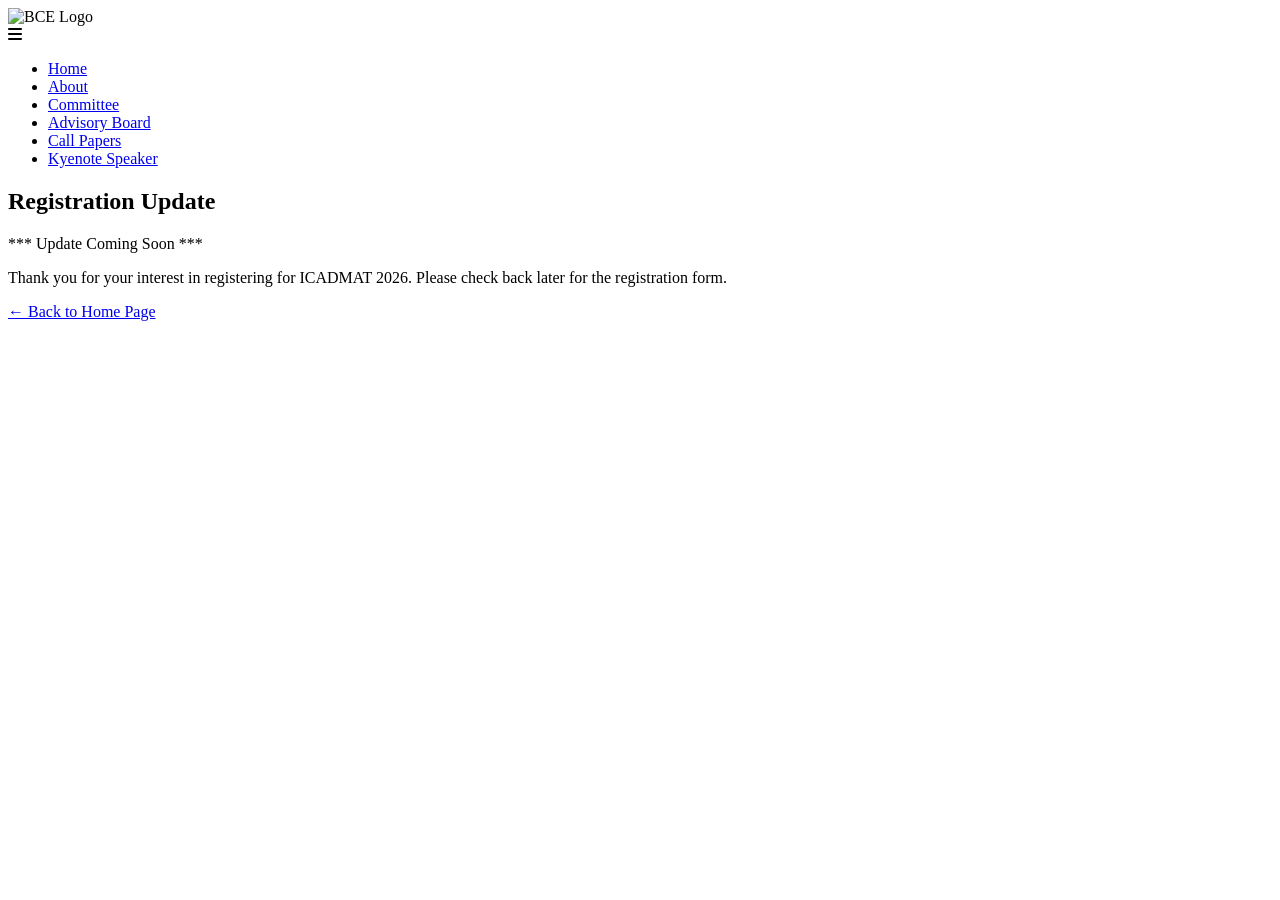
==== register.html @ 6118526b "update 1" ====
<!DOCTYPE html>
<html lang="en">
<head>
    <meta charset="UTF-8">
    <meta name="viewport" content="width=device-width, initial-scale=1.0">
    <title>Registration | ICADMAT - Update Coming Soon</title>
    <link href="https://fonts.googleapis.com/css2?family=Poppins:wght@300;500;700&display=swap" rel="stylesheet">
    <link rel="stylesheet" 
href="https://cdnjs.cloudflare.com/ajax/libs/font-awesome/6.5.0/css/all.min.css" />

    <link rel="stylesheet" href="02_home.css">
    <link rel="stylesheet" href="about.css"> 
    <link rel="stylesheet" href="commitee.css">
    <link rel="stylesheet" href="advisory.css">
    <link rel="stylesheet" href="callpaper.css">
    
    <link rel="stylesheet" href="register.css"> 

</head>
<body>

    <header>
        <div class="logo">
            <img src="logo2026.jpg" alt="BCE Logo">
        </div>
        <i class="fa-solid fa-bars hamburger" onclick="toggleMenu()"></i>
        <nav>
            <ul>
                <li><a href="#hero-section">Home</a></li>
                <li><a href="#about-section">About</a></li>
                <li><a href="#committee-section">Committee</a></li>
                <li><a href="#advisory-section">Advisory Board</a></li>
                <li><a href="#call-paper-section">Call Papers</a></li>
                <li><a href="#keynote-speaker-section">Kyenote Speaker</a></li>
            </ul>
        </nav>
    </header>

    <main class="registration-main">
        <section class="update-message-container">
            <h1>Registration Update</h1>
            <p class="update-text">*** Update Coming Soon ***</p>
            <p>Thank you for your interest in registering for ICADMAT 2026. Please check back later for the registration form.</p>
            <a href="01_home.html#hero-section"class="back-home-btn">← Back to Home Page </a>
        </section>
    </main>
<script src="register.js"></script>
    </body>
</html>
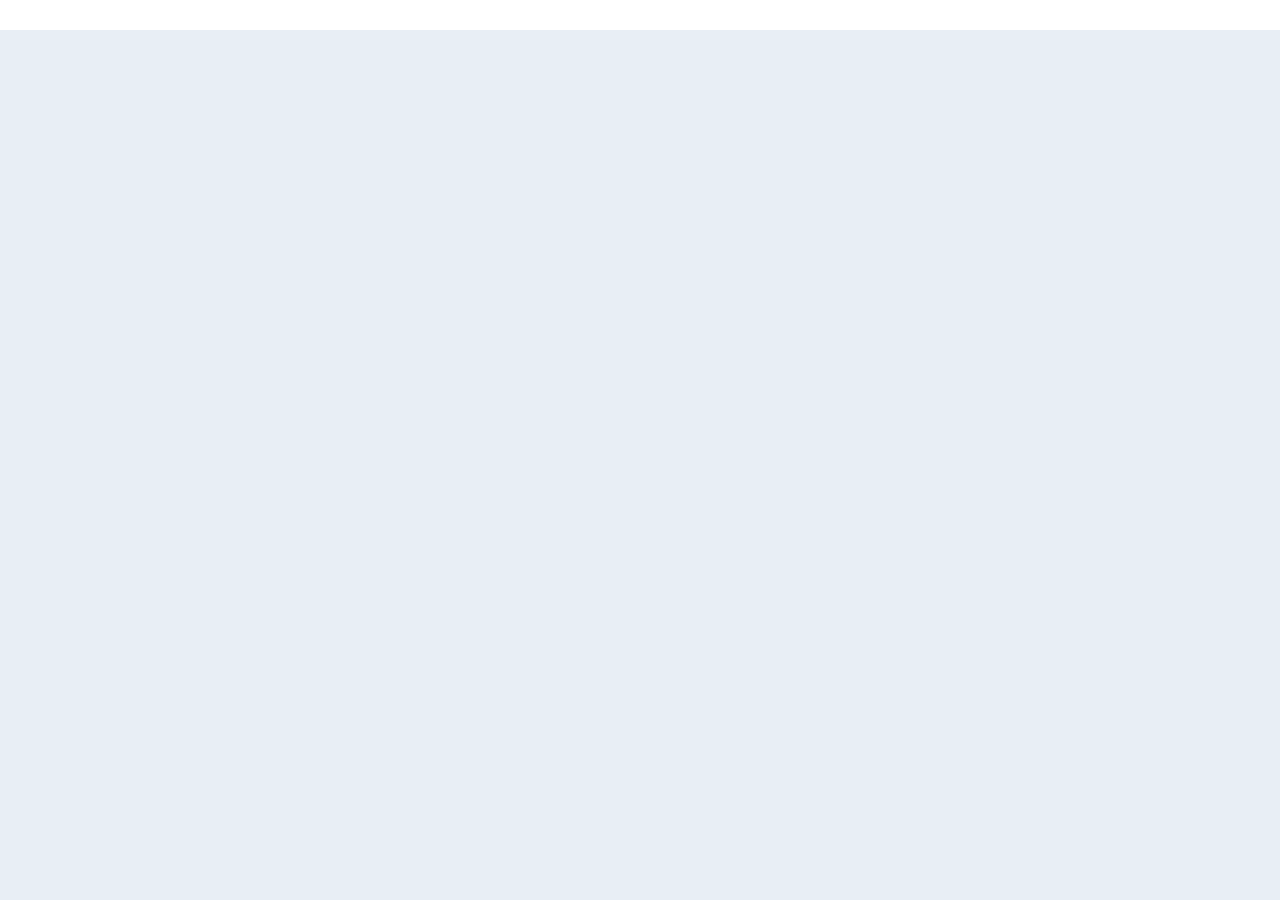
==== commit ce39efa0: "Register Updated stylesheet links to include 'css/' prefix and modified logo image source." ====
--- a/register.html
+++ b/register.html
@@ -8,42 +8,16 @@
     <link rel="stylesheet" 
 href="https://cdnjs.cloudflare.com/ajax/libs/font-awesome/6.5.0/css/all.min.css" />
 
-    <link rel="stylesheet" href="02_home.css">
-    <link rel="stylesheet" href="about.css"> 
-    <link rel="stylesheet" href="commitee.css">
-    <link rel="stylesheet" href="advisory.css">
-    <link rel="stylesheet" href="callpaper.css">
+    <link rel="stylesheet" href="css/02_home.css"> 
+    <link rel="stylesheet" href="css/about.css"> 
+    <link rel="stylesheet" href="css/commitee.css">
+    <link rel="stylesheet" href="css/advisory.css">
+    <link rel="stylesheet" href="css/callpaper.css">
     
     <link rel="stylesheet" href="register.css"> 
-
-</head>
+    </head>
 <body>
 
     <header>
-        <div class="logo">
-            <img src="logo2026.jpg" alt="BCE Logo">
-        </div>
-        <i class="fa-solid fa-bars hamburger" onclick="toggleMenu()"></i>
-        <nav>
-            <ul>
-                <li><a href="#hero-section">Home</a></li>
-                <li><a href="#about-section">About</a></li>
-                <li><a href="#committee-section">Committee</a></li>
-                <li><a href="#advisory-section">Advisory Board</a></li>
-                <li><a href="#call-paper-section">Call Papers</a></li>
-                <li><a href="#keynote-speaker-section">Kyenote Speaker</a></li>
-            </ul>
-        </nav>
-    </header>
-
-    <main class="registration-main">
-        <section class="update-message-container">
-            <h1>Registration Update</h1>
-            <p class="update-text">*** Update Coming Soon ***</p>
-            <p>Thank you for your interest in registering for ICADMAT 2026. Please check back later for the registration form.</p>
-            <a href="01_home.html#hero-section"class="back-home-btn">← Back to Home Page </a>
-        </section>
-    </main>
-<script src="register.js"></script>
-    </body>
-</html>+        <div class="logo-container">
+            <img src="images/WhatsApp Image 2025-11-19 at 10.29.44_a98ef530.jpg" alt="BCE Logo" class="lo
--- a/css/02_home.css
+++ b/css/02_home.css
@@ -0,0 +1,729 @@
+/* --- BODY BASE --- */
+html {
+    scroll-behavior: smooth; 
+}
+:target {
+    padding-top: 100px; 
+    margin-top: -100px;
+}
+*{
+    margin: 0;
+    padding: 0;
+    box-sizing: border-box;
+}
+body {
+    font-family: "Poppins", sans-serif;
+    background: #e8eef5;
+    color: white;
+}
+img {
+    max-width: 100%;
+    height: auto;
+}
+a {
+    text-decoration: none;
+    color: inherit;
+}
+
+/* --- TOP STRIP ANNOUNCEMENTS --- */
+.top-strip {
+    background:#317664;
+    color: white;
+    overflow: hidden;
+    white-space: nowrap;
+    padding: 8px 0;
+    position: relative;
+}
+/* Alternating Announcements Animation */
+.scroll-text {
+    display: inline-block;
+    padding-left: 100%;
+    font-size: 15px;
+    animation: scroll-left 12s linear infinite;
+}
+@keyframes scroll-left {
+    0% {
+        transform: translateX(0);
+    }
+    100% {
+        transform: translateX(-100%);
+    }
+}
+
+/* --- NAVBAR (Desktop/Default) --- */
+header {
+    width: 100%;
+    display: flex;
+    justify-content: space-between;
+    align-items: center;
+    background: white;
+    padding: 15px 40px; 
+    position: relative;
+    z-index: 999;
+}
+.logo-container {
+    display: flex;
+    align-items: center;
+    gap: 15px;
+}
+.logo {
+    height: 80px;
+    width: auto;
+    border: none !important;
+    outline: none !important;
+    box-shadow: none !important;
+    background: transparent !important;
+    background-color: transparent !important;
+    padding: 0 !important;
+    margin: 0 !important;
+    display: inline-block;
+    object-fit: fill;
+    -webkit-appearance: none;
+    appearance: none;
+    vertical-align: middle;
+}
+.logo-text {
+    font-size: 28px;
+    font-weight: 700;
+    color: #013838;
+    letter-spacing: 1px;
+}
+/* NAV LINKS */
+nav ul {
+    list-style: none;
+    display: flex;
+    gap: 35px;
+    /* Ensure the mobile menu is not active by default */
+    flex-direction: row; 
+    position: static;
+    background: transparent;
+    width: auto;
+    padding: 0;
+}
+nav ul li a {
+    text-decoration: none;
+    color: #013838;
+    font-size: 18px;
+    font-weight: 500;
+    transition: 0.3s;
+}
+nav ul li a:hover {
+    color: #FFD60A;
+}
+
+/* hide hamburger on big screens */
+.hamburger {
+    display: none;
+    font-size: 28px; 
+    color: #013838;
+    cursor: pointer;
+}
+
+/* --- HERO SECTION --- */
+.hero {
+    position: relative;
+    overflow: hidden;
+    height: 100vh; 
+    text-align: center;
+    padding: 100px 20px;
+    color: #fff;
+}
+.hero-video {
+    position: absolute;
+    top: 0;
+    left: 0;
+    width: 100%;
+    height: 100%;
+    object-fit: cover;
+    z-index: -1; 
+    filter: brightness(60%);
+}
+
+/* TIMER */
+#countdown-container {
+    text-align: center;
+    padding: 18px;
+    margin-bottom: 22px; 
+}
+#countdown-timer {
+    display: flex;
+    justify-content: center;
+    gap: 20px;
+}
+#countdown-timer > div {
+    background-color: rgba(255 , 255 , 255, 0.3); 
+    color: white;
+    padding: 15px 25px;
+    border-radius: 8px;
+    min-width: 80px;
+    box-shadow: 0 4px 6px rgba(0, 0, 0, 0.1);
+}
+#countdown-timer span {
+    display: block;
+    font-size: 3em; 
+    font-weight: bold;
+    line-height: 1;
+}
+.label {
+    font-size: 0.9em;
+    text-transform: uppercase;
+    margin-top: 5px;
+}
+#timer-message {
+    font-size: 1.5em;
+    color: #e74c3c;
+    margin-top: 20px;
+    font-weight: bold;
+}
+#timer-title {
+    font-size: 2em;
+    color: #333; 
+    margin-bottom: 8px;
+}
+
+/* HERO TEXT & BUTTONS */
+.colab {
+    font-size: 22px;
+    line-height: 1.0;
+    margin-bottom: 12px;
+    color: #ebeb04;
+} 
+.bce {
+    font-size: 29px;
+    line-height: 1.3;
+    margin-bottom: 13px;
+    color: #f6b352;
+}
+.subtitle {
+    font-size: 32px;
+    line-height: 1.5;
+    margin-bottom: 25px;
+    color:white;
+    display: inline-block;
+    white-space: nowrap;
+    overflow: hidden;
+}
+.date {
+    font-size: 23px;
+    font-weight: 400;
+    color:white;
+    margin-bottom: 35px;
+}
+.btn, .btn1 {
+    display: inline-block;
+    padding: 10px 25px;
+    font-size: 18px;
+    font-weight: 600;
+    border-radius: 8px;
+    text-decoration: none;
+    transition: 0.3s;
+    margin-left: 25px; 
+}
+.btn {
+    background: #e9c40d;
+    color: white;
+}
+.btn:hover {
+    background: palevioletred;
+    color: white;
+}
+.btn1 {
+    background: #7d75b0;
+    color: white;
+}
+.btn1:hover {
+    background: palevioletred;
+    color: white;
+}
+
+
+/* --- Base Footer Styles --- */
+footer {
+    background-color: #011f4b;
+    color: #f0f0f0;
+    padding: 40px 20px;
+    font-family: 'Poppins', sans-serif;
+    text-align: center;
+    font-size: 0.9em;
+    line-height: 1.6;
+}
+
+.footer-section {
+    display: flex;
+    justify-content: space-around;
+    align-items: flex-start;
+    max-width: 1200px;
+    margin: 20px auto 0;
+    gap: 30px;
+    flex-wrap: wrap;
+}
+
+.footer-section > div {
+    flex: 1 1 300px;
+    text-align: left;
+    padding: 15px;
+}
+
+.footer-section h4.sub-title {
+    color: #f6b352;
+    font-size: 1.2em;
+    font-weight: 700;
+    margin-bottom: 10px;
+}
+
+.footer-section p {
+    margin: 5px 0;
+    display: flex;
+    align-items: center;
+}
+
+.footer-section i {
+    color: #f6b352;
+    margin-right: 10px;
+    font-size: 1.1em;
+}
+
+.socal-icons {
+    margin-top: 15px;
+    display: flex;
+    gap: 15px;
+}
+
+.socal-icons a {
+    color: #f6b352;;
+    color: #f0f0f0;
+    font-size: 1.5em;
+      transition:transform 0.5s;
+    
+}
+
+.socal-icons a:hover {
+    transform: translateY(-5px);
+}
+
+footer > p {
+    margin: 5px 0;
+    color: #cccccc;
+}
+
+
+
+
+/* --- Responsiveness for  footer Mobile Devices --- */
+@media (max-width: 768px) {
+    footer {
+        padding: 30px 15px;
+    }
+
+    .footer-section {
+        flex-direction: column;
+        align-items: center;
+    }
+
+    .footer-section > div {
+        flex-basis: 100%;
+        text-align: center;
+        padding: 15px 0;
+    }
+    
+    .footer-section p {
+        justify-content: center;
+    }
+
+    .socal-icons {
+        justify-content: center;
+    }
+}
+
+
+
+
+
+/* ==================================== */
+/* RESPONSIVE DESIGN for whole page          */
+/* ==================================== */
+
+/* Tablet and Smaller Desktop (up to 992px) */
+@media (max-width: 992px) {
+    /* Reduce desktop header padding slightly before mobile change */
+    header {
+        padding: 15px 25px;
+    }
+    nav ul {
+        gap: 20px;
+    }
+    nav ul li a {
+        font-size: 16px;
+    }
+}
+
+/* Tablet and Mobile (max-width: 768px) */
+@media (max-width: 768px) {
+    /* --- NAVBAR/TOGGLE --- */
+    header {
+        /* Set to row layout for proper mobile toggle setup */
+        display: flex;
+        flex-direction: row; 
+        justify-content: space-between;
+        align-items: center;
+        padding: 15px 20px;
+    }
+    .logo {
+        height: 60px;
+    }
+    .logo-text {
+        font-size: 20px;
+    }
+    
+    /* Show Hamburger Menu */
+    .hamburger {
+        display: block;
+    }
+
+    /* Navigation List - Hidden by default, takes up full width when shown */
+    nav ul {
+        position: absolute;
+        top: 85px; /* Drops below header */
+        left: 0;
+        width: 100%;
+        background: white;
+        flex-direction: column;
+        align-items: center;
+        gap: 15px;
+        padding: 15px 0;
+        display: none; /* Hide by default */
+        z-index: 99;
+        box-shadow: 0 4px 6px rgba(0, 0, 0, 0.1);
+    }
+
+    /* Class added by JavaScript to show the menu */
+    nav ul.show {
+        display: flex;
+    }
+    
+    /* --- HERO SECTION --- */
+    .hero {
+        padding: 80px 20px;
+        height: auto; 
+    }
+    .bce {
+        font-size: 26px;
+    }
+    .subtitle {
+        font-size: 24px;
+        white-space: normal;
+    }
+    .date {
+        font-size: 20px;
+    }
+    
+    /* --- COUNTDOWN TIMER --- */
+    #countdown-timer {
+        flex-wrap: wrap; 
+        gap: 15px;
+    }
+    #countdown-timer > div {
+        padding: 10px 15px;
+        min-width: 65px; 
+    }
+    #countdown-timer span {
+        font-size: 2.5em; 
+    }
+}
+
+
+/* Small Mobile Devices (max-width: 500px) */
+@media (max-width: 500px) {
+    /* --- TOP STRIP --- */
+    .top-strip {
+        padding: 6px 0;
+    }
+    .scroll-text {
+        font-size: 12px;
+        animation: scroll-left 8s linear infinite; 
+    }
+    /* --- LOGO TEXT --- */
+    .logo-text {
+        font-size: 16px;
+    }
+    .logo-container {
+        gap: 10px;
+    }
+
+    /* --- HERO SECTION --- */
+    .hero {
+        padding: 60px 15px;
+    }
+    .colab {
+        font-size: 18px;
+    } 
+    .bce {
+        font-size: 22px;
+    }
+    .subtitle {
+        font-size: 20px;
+    }
+    .date {
+        margin-bottom: 25px;
+    }
+
+    /* Buttons Stack */
+    .btn, .btn1 {
+        display: block; 
+        width: 100%; /* Full width */
+        margin-left: 0; /* Remove horizontal margin */
+        margin-top: 15px; /* Add space between stacked buttons */
+        padding: 12px 0;
+    }
+
+    /* --- COUNTDOWN TIMER --- */
+    #countdown-timer {
+        gap: 8px;
+    }
+    #countdown-timer > div {
+        min-width: 60px;
+        padding: 8px 10px;
+    }
+    #countdown-timer span {
+        font-size: 2em; 
+    }
+    .label {
+        font-size: 0.65em; 
+    }
+}
+
+
+
+
+
+/* KEYNOTE SPEAKER SECTION STYLES */
+
+.keynote-container {
+    padding: 60px 20px;
+    /* Use a similar background gradient to the inspiration image */
+    background: linear-gradient(135deg, #4b6cb7 0%, #182848 100%);
+    color: white;
+    text-align: center;
+}
+
+.keynote-container h1 {
+    font-size: 2.2em;
+    margin-bottom: 40px;
+    color: #f6b352; /* Use your accent color */
+    text-transform: uppercase;
+    font-weight: 700;
+    letter-spacing: 2px;
+}
+
+/* Container for all speakers - uses Flexbox */
+.speakers-container {
+    display: flex;
+    flex-wrap: wrap; 
+    justify-content: center; 
+    max-width: 1200px;
+    margin: 0 auto; 
+    gap: 20px 10px; /* Space between rows and columns */
+}
+
+/* Individual Speaker Card Styling */
+.speaker-card {
+    /* Calculates the width for roughly 5 cards per row on large screens */
+    flex-basis: 18%; 
+    min-width: 150px; /* Minimum width to prevent crushing */
+    padding: 10px 5px;
+    box-sizing: border-box; 
+    text-align: center;
+}
+
+/* Image Wrapper for the Circular Shape and Border */
+.image-wrapper {
+    width: 120px;
+    height: 120px;
+    border-radius: 50%;
+    overflow: hidden; 
+    margin: 0 auto 10px;
+    border: 3px solid white; /* White border */
+    /* Add a subtle shadow or glow effect */
+    box-shadow: 0 0 10px rgba(255, 255, 255, 0.4); 
+}
+
+.image-wrapper img {
+    width: 100%;
+    height: 100%;
+    object-fit: cover; 
+    display: block;
+}
+
+/* Text Details Styling */
+.details {
+    line-height: 1.3;
+}
+
+.name {
+    font-weight: 700;
+    margin: 5px 0 2px 0;
+    font-size: 1.1em;
+    color: #fff;
+    text-transform: uppercase;
+}
+
+.role {
+    margin: 0;
+    font-size: 0.9em;
+    color: #ccc;
+}
+
+.year {
+    margin: 0;
+    font-size: 0.8em;
+    color: #aaa;
+}
+
+/* Responsive adjustments */
+@media (max-width: 1024px) {
+    .speaker-card {
+        /* 4 per row */
+        flex-basis: 23%; 
+    }
+}
+
+@media (max-width: 768px) {
+    .speaker-card {
+        /* 3 per row */
+        flex-basis: 30%; 
+    }
+    .image-wrapper {
+        width: 100px;
+        height: 100px;
+    }
+}
+
+@media (max-width: 480px) {
+    .speaker-card {
+        /* 2 per row */
+        flex-basis: 45%; 
+    }
+}
+
+
+
+
+/* KEYNOTE SPEAKER SECTION STYLES */
+
+.keynote-container {
+    padding: 60px 20px;
+    /* Use a similar background gradient to the inspiration image */
+    background: linear-gradient(135deg, #4b6cb7 0%, #182848 100%);
+    color: white;
+    text-align: center;
+}
+
+.keynote-container h1 {
+    font-size: 2.2em;
+    margin-bottom: 40px;
+    color: #f6b352; /* Use your accent color */
+    text-transform: uppercase;
+    font-weight: 700;
+    letter-spacing: 2px;
+}
+
+/* Container for all speakers - uses Flexbox */
+.speakers-container {
+    display: flex;
+    flex-wrap: wrap; 
+    justify-content: center; 
+    max-width: 1200px;
+    margin: 0 auto; 
+    gap: 20px 10px; /* Space between rows and columns */
+}
+
+/* Individual Speaker Card Styling */
+.speaker-card {
+    /* Calculates the width for roughly 5 cards per row on large screens */
+    flex-basis: 18%; 
+    min-width: 150px; /* Minimum width to prevent crushing */
+    padding: 10px 5px;
+    box-sizing: border-box; 
+    text-align: center;
+}
+
+/* Image Wrapper for the Circular Shape and Border */
+.image-wrapper {
+    width: 120px;
+    height: 120px;
+    border-radius: 50%;
+    overflow: hidden; 
+    margin: 0 auto 10px;
+    border: 3px solid white; /* White border */
+    /* Add a subtle shadow or glow effect */
+    box-shadow: 0 0 10px rgba(255, 255, 255, 0.4); 
+}
+
+.image-wrapper img {
+    width: 100%;
+    height: 100%;
+    object-fit: cover; 
+    display: block;
+}
+
+/* Text Details Styling */
+.details {
+    line-height: 1.3;
+}
+
+.name {
+    font-weight: 700;
+    margin: 5px 0 2px 0;
+    font-size: 1.1em;
+    color: #fff;
+    text-transform: uppercase;
+}
+
+.role {
+    margin: 0;
+    font-size: 0.9em;
+    color: #ccc;
+}
+
+.year {
+    margin: 0;
+    font-size: 0.8em;
+    color: #aaa;
+}
+
+/* Responsive adjustments */
+@media (max-width: 1024px) {
+    .speaker-card {
+        /* 4 per row */
+        flex-basis: 23%; 
+    }
+}
+
+@media (max-width: 768px) {
+    .speaker-card {
+        /* 3 per row */
+        flex-basis: 30%; 
+    }
+    .image-wrapper {
+        width: 100px;
+        height: 100px;
+    }
+}
+
+@media (max-width: 480px) {
+    .speaker-card {
+        /* 2 per row */
+        flex-basis: 45%; 
+    }
+}
+
+
+
+   
+
+
+   
+
+
+
+   
--- a/css/about.css
+++ b/css/about.css
@@ -0,0 +1,127 @@
+
+/* --- Styling for the new About Page --- */
+
+
+.about-container {
+    max-width: 900px;
+    margin: 40px auto;
+    padding: 20px;
+    background-color: #ffffff;
+    box-shadow: 0 4px 10px rgba(0, 0, 0, 0.05); 
+    border-radius: 8px;
+}
+
+.about-container h1 {
+    font-size: 1.8em;
+    color: #333;
+    text-align: center;
+    padding-bottom: 15px;
+    border-bottom: 2px solid #eee;
+    margin-bottom: 30px;
+}
+
+.content-wrapper {
+    padding: 0 20px;
+}
+
+.about-section {
+    margin-bottom: 30px;
+}
+
+.about-section h2 {
+    font-size: 1.4em;
+    font-weight: 700;
+    color: #007BFF; 
+    border-left: 4px solid #007BFF;
+    padding-left: 10px;
+    margin-top: 20px;
+    margin-bottom: 15px;
+}
+
+.about-section p {
+    font-size: 1em;
+    line-height: 1.7;
+    color: #555;
+    text-align: justify;
+    margin-bottom: 15px;
+}
+
+.about-section strong {
+    color: #333; 
+}
+
+hr {
+    border: none;
+    border-top: 1px solid #e0e0e0;
+    margin: 40px 0;
+}
+
+
+/* --- CSS for Image Container (about.css) --- */
+
+.image-container {
+    width: 90%; 
+    max-width: 900px; 
+    margin: 30px auto; 
+    border: 1px solid #011f4b; 
+    box-shadow: 0 10px 20px rgba(0, 0, 0, 0.2);
+    border-radius: 10px;
+    overflow: hidden; 
+}
+
+
+.bce-image {
+    width: 100%; 
+    height: auto; 
+    display: block;
+}
+
+/* Styling for the caption */
+.image-caption {
+    background-color: #011f4b;
+    color: #ffffff; 
+    padding: 10px 15px;
+    text-align: center;
+    font-size: 1.1em;
+    font-weight: 500;
+    margin: 0; 
+}
+
+/* Optional: Adjust main content wrapper if needed */
+.content-wrapper {
+    display: flex;
+    flex-direction: column;
+    gap: 20px;
+}
+
+/* Responsive adjustment for smaller screens */
+@media (max-width: 768px) {
+    .image-container {
+        width: 95%; 
+        border-width: 3px;
+    }
+    .image-caption {
+        font-size: 1em;
+        padding: 8px 10px;
+    }
+}
+
+
+nav ul li a.active {
+    color: #007BFF;
+    border-bottom: 2px solid #007BFF;
+}
+
+/* Add media query for smaller screens */
+@media (max-width: 768px) {
+    .about-container {
+        margin: 20px;
+        padding: 15px;
+    }
+    .content-wrapper {
+        padding: 0;
+    }
+    .about-section h2 {
+        font-size: 1.2em;
+    }
+}
--- a/css/commitee.css
+++ b/css/commitee.css
@@ -0,0 +1,128 @@
+/* --- Styling for the Committee Page --- */
+
+.committee-container {
+    max-width: 1000px;
+    margin: 40px auto;
+    padding: 20px;
+    background-color: #ffffff;
+    box-shadow: 0 4px 10px rgba(0, 0, 0, 0.05);
+    border-radius: 8px;
+}
+
+.committee-container h1 {
+    font-size: 2em;
+    color: #333;
+    text-align: center;
+    padding-bottom: 15px;
+    border-bottom: 2px solid #007BFF; 
+    margin-bottom: 40px;
+    font-weight: 700;
+}
+
+.core-committee h2,
+.technical-committee h2 {
+    font-size: 1.5em;
+    color: #007BFF;
+    margin-bottom: 20px;
+    padding-bottom: 5px;
+    border-bottom: 1px dashed #e0e0e0;
+}
+
+/* Core Committee Table Styling */
+.core-committee table {
+    width: 100%;
+    border-collapse: collapse;
+    margin-top: 20px;
+}
+
+.core-committee td {
+    padding: 15px 20px;
+    border: 1px solid #eee;
+    vertical-align: top;
+    font-size: 1em;
+}
+
+.role-cell {
+    width: 30%;
+    font-weight: 700;
+    background-color: #f7f7f7; 
+    color: #333;
+}
+
+.member-cell {
+    width: 70%;
+    color: #555;
+}
+
+.member-cell strong {
+    color: #000;
+    display: block;
+    margin-bottom: 3px;
+}
+
+
+/* Technical Program Committee List Styling (Grid/Cards) */
+.member-list {
+    display: grid;
+    /* 3 columns on large screen, 2 on medium, 1 on small */
+    grid-template-columns: repeat(auto-fit, minmax(280px, 1fr)); 
+    gap: 20px;
+    margin-top: 20px;
+}
+
+.member-card {
+    background-color: #f9f9f9;
+    color: #555;
+    padding: 15px;
+    border-radius: 6px;
+    border: 1px solid #ddd;
+    line-height: 1.5;
+    transition: all 0.3s ease;
+}
+
+.member-card:hover {
+    background-color: #f0f8ff;
+    border-color: #007BFF;
+    box-shadow: 0 2px 5px rgba(0, 123, 255, 0.1);
+}
+
+.member-card strong {
+    font-weight: 600;
+    color: #000;
+}
+
+/* Specific style for Joint Secretaries for visual emphasis */
+.member-card.joint-secretary {
+    background-color: #e6f3ff;
+    border: 2px solid #007BFF;
+}
+
+/* Media Query for Mobile Responsiveness */
+@media (max-width: 768px) {
+    .committee-container {
+        margin: 20px 10px;
+        padding: 10px;
+    }
+    .core-committee table, 
+    .core-committee tbody, 
+    .core-committee tr, 
+    .core-committee td {
+        display: block;
+        width: 100%;
+    }
+    .role-cell {
+        background-color: #e9e9e9; /* Darker role cell background on mobile */
+    }
+    .core-committee td {
+        padding: 10px;
+        text-align: left;
+    }
+    .role-cell::after {
+        content: ":"; 
+        font-weight: 700;
+        margin-left: 5px;
+    }
+    .member-list {
+        grid-template-columns: 1fr; 
+    }
+}
--- a/css/advisory.css
+++ b/css/advisory.css
@@ -0,0 +1,107 @@
+
+
+/* Main section styling */
+.advisory-board {
+    padding: 40px 5%;
+    max-width: 1200px;
+    margin: 0 auto;
+    text-align: center;
+}
+
+.advisory-board h1 {
+    font-size: 2.5em;
+    color: #011f4b; 
+    margin-bottom: 30px;
+    font-weight: 700;
+    border-bottom: 3px solid #f6b352;
+    display: inline-block;
+    padding-bottom: 5px;
+}
+
+
+.board-grid {
+    display: grid;
+    grid-template-columns: repeat(auto-fill, minmax(300px, 1fr));
+    gap: 30px;
+    margin-top: 20px;
+}
+
+/* Individual member card styling */
+.member-card {
+    background-color: #ffffff;
+    border-radius: 10px;
+    box-shadow: 0 4px 15px rgba(0, 0, 0, 0.1);
+    overflow: hidden;
+    transition: transform 0.3s ease;
+    text-align: center;
+    padding: 20px;
+}
+.member-card1{
+    background-color: #f5e9ce;
+    border-radius: 10px;
+    box-shadow: 0 4px 15px rgba(0, 0, 0, 0.1);
+    overflow: hidden;
+    transition: transform 0.3s ease;
+    text-align: center;
+    padding: 20px;
+}
+
+.member-card:hover {
+    transform: translateY(-5px);
+    box-shadow: 0 8px 25px rgba(0, 0, 0, 0.15);
+}
+
+.image-placeholder {
+    width: 150px;
+    height: 150px;
+    background-color: #e0e0e0;
+    border-radius: 50%; 
+    margin: 0 auto 15px;
+    display: flex;
+    align-items: center;
+    justify-content: center;
+    color: #666;
+    font-size: 0.9em;
+    font-style: italic;
+    border: 3px solid #011f4b; 
+    overflow: hidden;
+}
+
+/* Style for actual image when you add it */
+.image-placeholder img {
+    width: 100%;
+    height: 100%;
+    object-fit: cover;
+    border-radius: 50%;
+}
+
+/* Member details styling */
+.member-details h3 {
+    font-size: 1.3em;
+    color: #333;
+    margin-bottom: 5px;
+    font-weight: 700;
+}
+
+.member-details p {
+    font-size: 0.95em;
+    color: #555;
+    margin: 0;
+    line-height: 1.4;
+}
+
+/* Responsive adjustments for smaller screens */
+@media (max-width: 768px) {
+    .advisory-board h1 {
+        font-size: 2em;
+    }
+    .board-grid {
+        grid-template-columns: repeat(auto-fill, minmax(250px, 1fr));
+    }
+    .member-card {
+        padding: 15px;
+    }
+    .member-details h3 {
+        font-size: 1.2em;
+    }
+}
--- a/css/callpaper.css
+++ b/css/callpaper.css
@@ -0,0 +1,294 @@
+/* General styling for the new page content */
+.call-for-papers-content {
+    padding: 80px 5% 50px; 
+    max-width: 1200px; 
+    margin: 0 auto;
+    font-family: 'Poppins', sans-serif;
+    color: #333;
+}
+
+.main-title {
+    text-align: center;
+    font-size: 2.8em;
+    color: #007bff; 
+    margin-bottom: 30px;
+    font-weight: 700;
+    border-bottom: 3px solid #007bff;
+    display: inline-block;
+    padding-bottom: 10px;
+}
+
+.introduction {
+    text-align: center;
+    margin-bottom: 40px;
+}
+
+.introduction h2 {
+    font-size: 1.8em;
+    color: #333;
+    margin-bottom: 15px;
+    font-weight: 500;
+}
+
+.introduction p {
+    font-size: 1.1em;
+    line-height: 1.6;
+    max-width: 800px;
+    margin: 0 auto 20px;
+}
+
+/* Submission Button Style */
+.submit-paper-btn {
+    display: inline-block;
+    background-color: #ff6f61;
+    color: white;
+    padding: 12px 30px;
+    text-decoration: none;
+    border-radius: 5px;
+    font-weight: 700;
+    transition: background-color 0.3s ease;
+}
+
+.submit-paper-btn:hover {
+    background-color: #e65c50;
+}
+
+hr {
+    border: 0;
+    height: 1px;
+    background-image: linear-gradient(to right, rgba(0, 0, 0, 0), rgba(0, 123, 255, 0.75), rgba(0, 0, 0, 0));
+    margin: 40px 0;
+}
+
+/* Topics Section Styling */
+.section-heading {
+    font-size: 2em;
+    color: #007bff;
+    text-align: center;
+    margin-bottom: 15px;
+    font-weight: 700;
+}
+
+.topics-note {
+    text-align: center;
+    font-style: italic;
+    color: #555;
+    margin-bottom: 30px;
+}
+
+.tracks-container {
+    display: grid;
+    grid-template-columns: repeat(auto-fit, minmax(300px, 1fr)); 
+    gap: 30px;
+}
+
+.track {
+    background-color: #f8f9fa;
+    padding: 20px;
+    border-radius: 8px;
+    border-left: 5px solid #007bff;
+    box-shadow: 0 4px 8px rgba(0,0,0,0.1);
+}
+
+.track h3 {
+    font-size: 1.4em;
+    color: #333;
+    margin-top: 0;
+    margin-bottom: 15px;
+    padding-bottom: 5px;
+    border-bottom: 1px dashed #ccc;
+    font-weight: 700;
+}
+
+.track ul {
+    list-style-type: disc;
+    padding-left: 20px;
+    margin: 0;
+}
+
+.track li {
+    margin-bottom: 8px;
+    font-size: 1em;
+    line-height: 1.4;
+}
+
+/* Important Dates Section */
+.important-dates {
+    margin-top: 50px;
+    padding: 30px;
+    background-color: #e9f7ff; 
+    border-radius: 8px;
+    text-align: center;
+    border: 1px solid #cce5ff;
+}
+
+.dates-grid {
+    display: flex;
+    justify-content: space-around;
+    flex-wrap: wrap;
+    gap: 20px;
+    margin-top: 25px;
+    margin-bottom: 20px;
+}
+
+.date-item {
+    background-color: white;
+    padding: 15px 25px;
+    border-radius: 6px;
+    box-shadow: 0 2px 4px rgba(0,0,0,0.05);
+    flex: 1 1 200px;
+    text-align: left;
+}
+
+.date-label {
+    display: block;
+    font-size: 0.9em;
+    color: #555;
+    margin-bottom: 5px;
+}
+
+.date-value {
+    display: block;
+    font-size: 1.2em;
+    font-weight: 700;
+    color: #007bff;
+}
+
+.dates-disclaimer {
+    font-size: 0.9em;
+    color: #888;
+    margin-top: 15px;
+}
+
+
+/* Media Queries for Responsiveness */
+@media (max-width: 768px) {
+    .main-title {
+        font-size: 2em;
+    }
+    .call-for-papers-content {
+        padding: 50px 3% 30px;
+    }
+    .track {
+        grid-template-columns: 1fr; 
+    }
+    .dates-grid {
+        flex-direction: column;
+        align-items: stretch;
+    }
+    .date-item {
+        text-align: center;
+    }
+}
+/* --- CSS for Full Paper Submission Guidelines and Publication Opportunities --- */
+
+/* Target the main container for Call for Papers */
+.call-for-papers-content {
+ 
+    padding: 20px;
+}
+
+/* General Styling for new sections */
+.submission-guidelines,
+.publication-opportunities {
+    padding: 20px 0;
+}
+
+/* Consistent Section Heading Style */
+.call-for-papers-content .section-heading {
+    border-bottom: 3px solid #f6b352; 
+    padding-bottom: 10px;
+    margin-bottom: 25px;
+    color: #011f4b; 
+    font-size: 1.8em;
+    text-align: left;
+}
+
+/* Submission Guidelines List Styling */
+.submission-guidelines ul {
+    list-style-type: '👉 '; 
+    padding-left: 25px;
+    margin-top: 15px;
+}
+
+.submission-guidelines li {
+    margin-bottom: 15px;
+    line-height: 1.6;
+    font-size: 1.05em;
+    color: #333;
+}
+
+.submission-guidelines li strong {
+    color: #011f4b; 
+}
+
+/* Publication Opportunities Styling */
+.publication-opportunities p {
+    font-size: 1.1em;
+    margin-bottom: 10px;
+    color: #011f4b;
+}
+
+.publication-opportunities p strong {
+    color: #f6b352; 
+    font-weight: 700;
+}
+
+.publication-opportunities .disclaimer {
+    font-size: 0.9em;
+    color: #888;
+    font-style: italic;
+    margin-top: -5px;
+    text-align: center;
+    padding-top: 10px;
+}
+
+/* Horizontal Rule Styling */
+.call-for-papers-content hr {
+    border: 0;
+    height: 1px;
+    background-image: linear-gradient(to right, rgba(0, 0, 0, 0), #f6b352, rgba(0, 0, 0, 0));
+    margin: 40px 0;
+}
+
+/* --- Responsive Design (Mobile and Tablet) --- */
+
+@media (max-width: 768px) {
+    .call-for-papers-content {
+        padding: 15px;
+    }
+
+    .call-for-papers-content .section-heading {
+        font-size: 1.5em;
+        text-align: center;
+        margin-bottom: 20px;
+    }
+    
+    .submission-guidelines ul {
+        padding-left: 15px;
+    }
+
+    .submission-guidelines li {
+        font-size: 1em;
+        margin-bottom: 10px;
+        
+        list-style-position: inside;
+        list-style-type: disc; /* Use a simpler disc on mobile if '👉 ' causes alignment issues */
+    }
+
+    /* Override the list-style-type for small screens if needed, 
+       but if you want the emoji, you need to test alignment carefully: */
+     .submission-guidelines ul {
+        list-style-type: none;
+    }
+    .submission-guidelines li:before {
+        content: '👉 ';
+        margin-right: 5px;
+        color: #f6b352;
+    } */
+
+    .publication-opportunities p {
+        font-size: 1em;
+        text-align: center;
+    }
+}
--- a/register.css
+++ b/register.css
@@ -0,0 +1,69 @@
+/* registration.css */
+
+/* Ensure the main content takes up the screen height below the header */
+.registration-main {
+    padding-top: 80px; /* Adjust based on your header's height */
+    min-height: 100vh;
+    background-color: #f4f7f9; /* Light background for contrast */
+    display: flex;
+    justify-content: center;
+    align-items: center;
+    text-align: center;
+    flex-direction: column;
+}
+
+.update-message-container {
+    background-color: #ffffff;
+    padding: 60px 40px;
+    border-radius: 12px;
+    box-shadow: 0 4px 15px rgba(0, 0, 0, 0.1);
+    max-width: 600px;
+    margin: 20px;
+}
+
+.update-message-container h1 {
+    font-size: 2.5em;
+    color: #011f4b; /* Primary color */
+    margin-bottom: 20px;
+    border-bottom: 3px solid #f6b352; /* Accent color under title */
+    display: inline-block;
+    padding-bottom: 10px;
+}
+
+.update-text {
+    font-size: 3em;
+    font-weight: 700;
+    color: #cc0000; /* Red/Alert color for prominence */
+    margin: 30px 0;
+    animation: pulse 1.5s infinite; /* Simple animation to draw attention */
+}
+
+.update-message-container p {
+    font-size: 1.1em;
+    color: #333;
+    line-height: 1.6;
+}
+
+.back-home-btn {
+    display: inline-block;
+    margin-top: 30px;
+    padding: 12px 25px;
+    background-color: #011f4b; /* Primary color */
+    color: white;
+    text-decoration: none;
+    border-radius: 5px;
+    font-weight: 500;
+    transition: background-color 0.3s ease;
+}
+
+.back-home-btn:hover {
+    background-color: #f6b352; /* Accent color on hover */
+    color: #011f4b;
+}
+
+/* Optional: Animation for the update message */
+@keyframes pulse {
+    0% { transform: scale(1); }
+    50% { transform: scale(1.05); }
+    100% { transform: scale(1); }
+}
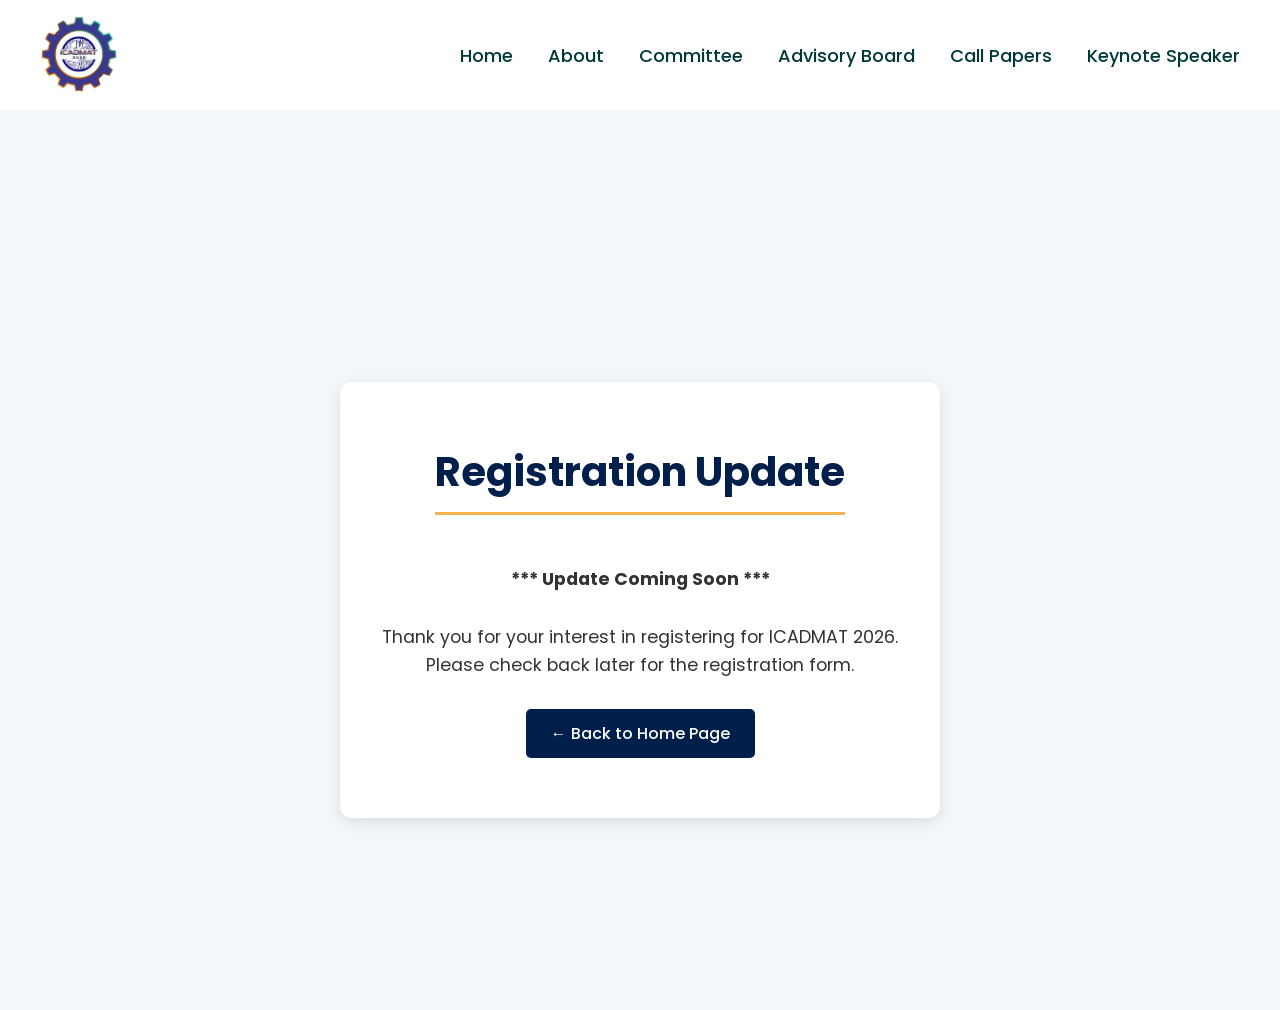
==== commit 1eb4d426: "register update 2" ====
--- a/register.html
+++ b/register.html
@@ -20,4 +20,31 @@
 
     <header>
         <div class="logo-container">
-            <img src="images/WhatsApp Image 2025-11-19 at 10.29.44_a98ef530.jpg" alt="BCE Logo" class="lo
+            <img src="images/WhatsApp Image 2025-11-19 at 10.29.44_a98ef530.jpg" alt="BCE Logo" class="logo">
+        </div>
+        <i class="fa-solid fa-bars hamburger" onclick="toggleMenu()"></i>
+        <nav>
+            <ul>
+                <li><a href="index.html#hero-section">Home</a></li>
+                <li><a href="index.html#about-section">About</a></li>
+                <li><a href="index.html#commitee-section">Committee</a></li>
+                <li><a href="index.html#advisory-section">Advisory Board</a></li>
+                <li><a href="index.html#call-paper-section">Call Papers</a></li>
+                <li><a href="index.html#keynote-speaker-section">Keynote Speaker</a></li>
+            </ul>
+        </nav>
+    </header>
+
+    <main class="registration-main">
+        <section class="update-message-container">
+            <h1>Registration Update</h1>
+            <p class="update-text">*** Update Coming Soon ***</p>
+            <p>Thank you for your interest in registering for ICADMAT 2026. Please check back later for the registration form.</p>
+            
+            <a href="index.html" class="back-home-btn">← Back to Home Page </a>
+        </section>
+    </main>
+
+    <script src="register.js"></script>
+</body>
+</html>
--- a/css/02_home.css
+++ b/css/02_home.css
@@ -239,7 +239,7 @@
 
 /* --- Base Footer Styles --- */
 footer {
-    background-color: #011f4b;
+    background-color:#192148;
     color: #f0f0f0;
     padding: 40px 20px;
     font-family: 'Poppins', sans-serif;
@@ -726,4 +726,6 @@
 
 
 
-   +
+   
+
